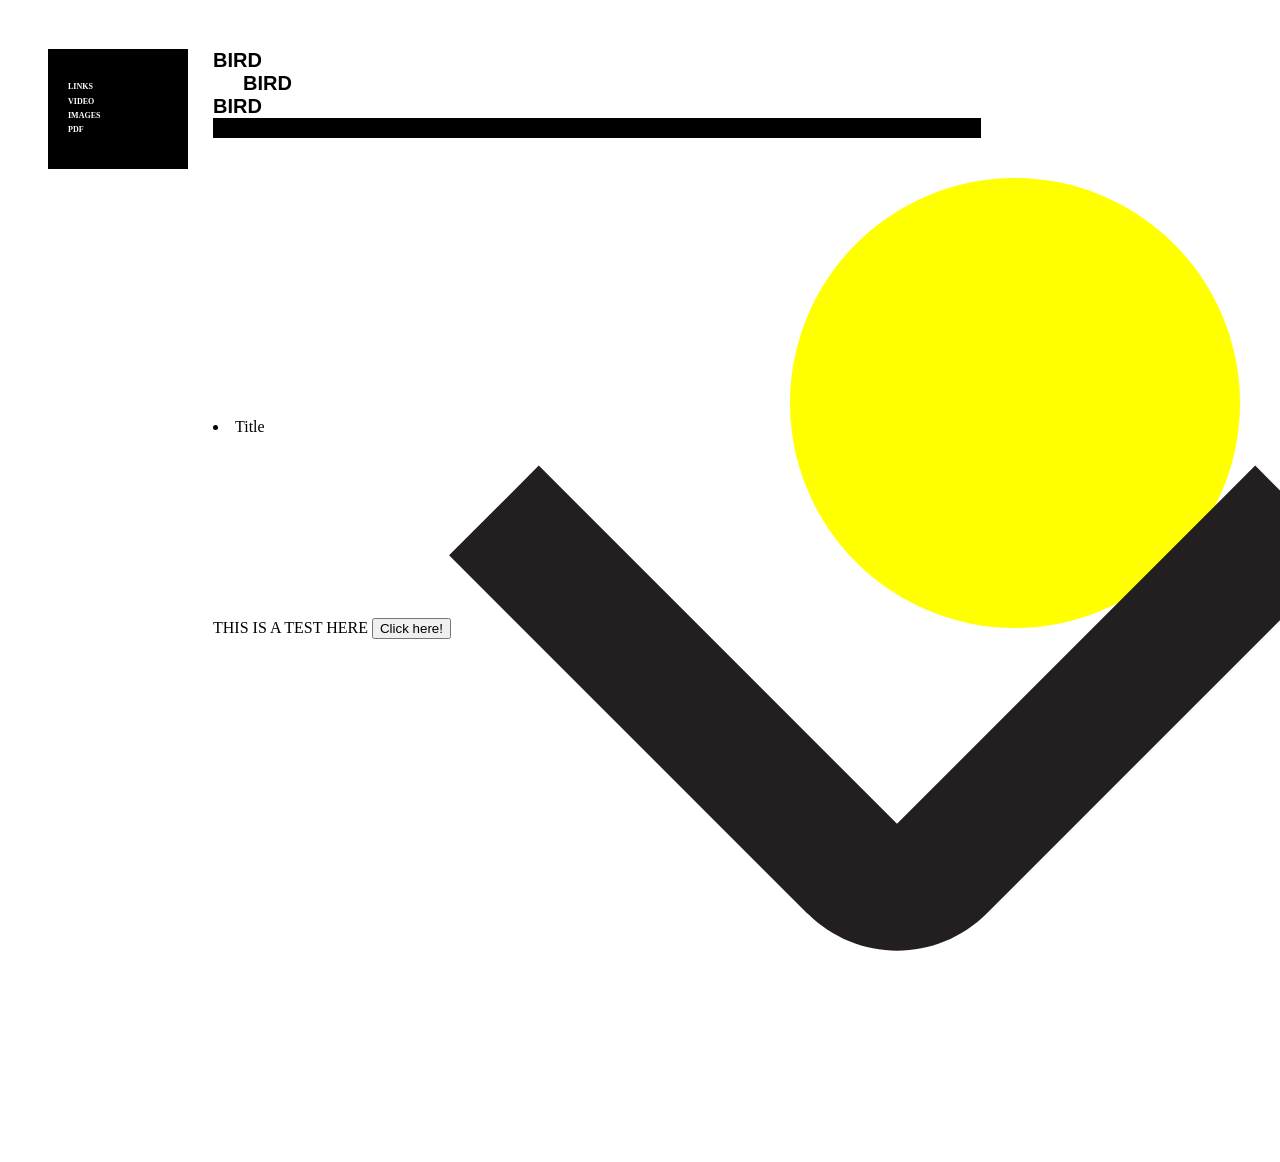
==== index.html @ 7bf4eeba "updates before changing" ====
<!DOCTYPE html>
<html lang="en">

<head>
	<title>
		Birds
	</title>
	<!-- fonts -->
	<link rel="stylesheet" href="https://use.typekit.net/dnc4aus.css">
	<!-- space grotesque font-->
	<link rel="preconnect" href="https://fonts.googleapis.com">
	<link rel="preconnect" href="https://fonts.gstatic.com" crossorigin>
	<link
		href="https://fonts.googleapis.com/css2?family=Funnel+Sans:ital,wght@0,300..800;1,300..800&family=Inter:ital,opsz,wght@0,14..32,100..900;1,14..32,100..900&family=Orbitron:wght@400..900&family=Pixelify+Sans:wght@400..700&family=Space+Grotesk:wght@300..700&family=UnifrakturMaguntia&display=swap"
		rel="stylesheet">
	<!-- shader font -->
	<link rel="stylesheet" href="https://use.typekit.net/dnc4aus.css">
	<!-- fix view port stuff -->

	<meta name="viewport" content="width=device-width, initial-scale=1">
	<link href="https://typography-interaction-2425.github.io/assets/reset.css" rel="stylesheet">



	<!-- <link href="Assets/reset.css" rel="stylesheet"> -->
	<script defer src="Assets/OLD_arena.js"></script>
	<!-- <script defer src="arena-2.js"></script> -->
	<script defer src="arena_last.js"></script>

	<link href="style.css" rel="stylesheet">
	


</head>




<body>
	<div class="flexDiv">

		<nav class="webNav">
			<a>
				links
			</a>
			<a>
				video
			</a>
			<a>
				images
			</a>

			pdf
		</nav>
		<section class="Bigsection">

			<div class="titleSection">

				<div class="birdsSection">

					<div class="birds1">
						bird
					</div>
					<div class="birds2">
						bird
					</div>
					<div class="birds3">
						bird
					</div>
					<div id="decrativeBar"> </div>
				</div>

				<!-- <section class="sunSection"> -->
				<div class="sunDiv">
					<div class="centerSun">

						<div id="bigSun">
							<!-- make a varible that puts in image into this container -->
							<!-- make a fuction for when it's not clicked lisineing to be licked -->
							<!-- when somthing is clicked make a way to exit out -->
							
						</div>
					</div>
					<!-- create the sun push it back -->
					<!-- create 2 divs flex from left to right -->
					<div class="flockDetails">
						<div id="notFlockDiv">


						</div>
						<div id="flockDiv">
							<img src="Assets/BirdFlock.svg" id="BirdImage">

						</div>
					</div>
					<!-- nav is seprate -->
					<!-- u -->



				</div>






			</div>
			<div class="navContainer">
				<nav>
					<a>
						links
					</a>
					<a>
						video
					</a>
					<a>
						images
					</a>

					pdf
				</nav>
			</div>
			<section class="textSection">
			
				<div id="#all-blocks">
					<dialog></dialog>
				</div>

				<p class="itemName">

					<li class="imageBlock"> Title</li> 
				
				
					<div id="bigNav">

						<div> THIS IS A TEST HERE
							<button id="example">Click here!</button>
							<dialog id="dialog">
								<img id="dialogImage" src="" alt="Image">
								<button class="close">Close it!</button>
							</dialog>
						</div>
		
						<h1 id="channel-title"></h1>
						<p id="channel-description"></p>
					</div>

				</p>


				<ul id="all-blocks">

				</ul>




			</section>

			


			<!-- crate an id to put all of the blocks -->
			<!-- <div id="all-blocks"></div>
	<div id="popUp"> -->
		</section>

	</div>
	</div>
	</body>
---- style.css ----
:root {

	--h1: 100px;
	--p: 20px;
	--Black: rgb(0, 0, 0);
	--yellow: #FFFF00;
	--padding: 30px;
}

/* js styling */
.imageBlock{
	width: 200px;
	height: 200px;
	
}
#bigSun {
	display: flex;
	justify-content: center;
	background-color: var(--yellow);
	height: 50vh;
	width: 50vh;
	border-radius: 800px;
	position: absolute;
	z-index: -1;
	right: 40px;
}
#bigSun.highlight{
	background-color: var(--Black);

}
dialog[open] {
    display: flex;
    justify-content: center;
    background-color: var(--yellow);
    height: 50vh;
    width: 50vh;
    border-radius: 800px;
    z-index: 1;
}

dialog {
	color: white;
	gap: calc(4 * var(--base));
	inset: 0; /* Fill the viewport! */
	place-content: center; /* Center the tracks. */
	place-items: center; /* Center within the tracks. */

	&[open] { display: grid } /* `block` is default, but we can override. */
}
/* looking within the modal */
.close { background-color: tomato; } /* Always have a clear “close” `button`. */

::backdrop {
	background-color: rgb(0 0 0 / 75%); /* A dark overlay. */
	backdrop-filter: blur(8px); /* Maybe a little “glassmorphism”? */
}





/* NORMAL -------- */
LEFT TO RIGHT FOR WEB
/* p {
	padding: 30px;


	font-family: "Space Grotesk";
	font-size: 15px;
	font-style: normal;
	font-weight: 700;
	line-height: normal;
	text-transform: uppercase;
	

} */

body {
	display: flex;
	flex-direction: column;
}

.Bigsection {
	padding-top: 1vh;
}

.flexDiv {
	/* display: grid;
	grid-template-columns: 1fr 4fr; */
	column-gap: 25px;
	display: flex;
	margin: 40px

}

.webNav {
	height: 120px;
	width: 100px;
	background-color: var(--Black);
	color: white;
	/*  each element is spaced evenly*/
	display: flex;
	justify-content: space-between;
	padding: 0px 20px 0px 20px;
	flex-direction: column;
	/* border-radius: 200px; */
	font-family: Shader;
	font-size: 8px;
	font-style: normal;
	font-weight: 600;
	line-height: 180%;
	*/
	/* 15.977px */
	text-transform: uppercase;
	/* margin-top: 60px;
	margin-left:30px; */
	justify-content: center;
	/* margin-top: calc(10vh)+calc(10px); */
	margin-top: 1vh;

}


.firstDiv {
	display: flex;
	flex-wrap: nowrap;
	flex-direction: row;
}

.birdsSection {

	/* placing birds where we want */
	display: flex;
	flex: 3;
	justify-content: center;
	height: 70%;
	background-color: var(--red--);
	z-index: 0;
	flex-direction: column;
	position: relative;
	/* font changes */
	font-family: "shader", sans-serif;
	font-weight: 700;
	font-size: 20px;
	text-transform: uppercase;
	color: var(--Black);
}




/*  */

.centerSun {
	display: flex;
	flex-direction: row;
	justify-content: center;

}

/* display flex all birds */
.birds1 .birds2 .birds3 {
	display: flex;
	justify-content: center;
	align-items: center;
	color: var(--Black);

	font-family: Shader;

	font-style: normal;
	font-weight: 700;
	line-height: normal;
	text-transform: uppercase;



}

/* ofset that one bird */
.birds2 {
	padding-left: 30px;
	position: relative;
	padding-left: 30px;
}

#decrativeBar {

	background-color: var(--Black);
	width: 100%;
	height: 20px;
	margin-bottom: 40px;
}

.sunDiv {
	width: 60vw;
	display: flex;
	flex-direction: row;
	justify-content: center;


}



.flockDetails {
	display: flex;
	flex-direction: row;
	height: 200px;

}

#notFlockDiv {

	width: 0%;
	height: 100%;
	/* background-color: aqua; */

}

#flockDiv {

	width: 100%;
	height: 100%;
	/* background-color: #FFFF00; */
	padding-top: 80px;

}

#BirdImage {
	width: 300%;
}

.navContainer {
	/* display: flex; */
	/* flex-direction: row; */
	justify-content: center;
	padding-top: 60px;
	padding-bottom: 30px;
	display: none;
}

nav {
	background-color: #000;
	color: azure;
	width: 70%;
	/*  each element is spaced evenly*/
	display: flex;
	justify-content: space-between;
	padding: 0px 20px 0px 20px;
	flex-direction: row;
	/* border-radius: 200px; */
	font-family: Shader;
	font-size: 8px;
	font-style: normal;
	font-weight: 600;
	line-height: 180%;
	/* 15.977px */
	text-transform: uppercase;

}

.textSection {

	/* need to make a height so that we can scroll */
	height: 50vh;
	overflow: scroll;



}
p {
	padding-top: 10px;


	font-family: "Space Grotesk";
	font-size: 15px;
	font-style: normal;
	font-weight: 700;
	line-height: normal;
	text-transform: uppercase;
	max-width: 1300px;

}
#all-blocks {
	font-family: "Space Grotesk";
	font-size: 15px;
	font-style: normal;
	font-weight: 700;
	line-height: normal;
	text-transform: uppercase;

}


/* center it within the div */
/* position: relative;
left: 20vw;























/* MEDIA QUERIES */

/* ALL RULES THAT APPLY WHEN SCREEN IS SMALLER THAN 1050 PX */
@media screen and (max-width: 1050px) {}

/* WHEN SCREEN IS SMALLER THAN 600 PX */
@media screen and (max-width: 600px) {

	/* FLEX UP AND DOWN FOR MOBILE */
	/* for fonts */
	/* DISPLAY NONE */
	.flexDiv {
		display: flex;
		flex-direction: column;
	}

	.webNav {

		display: none;
	}

	p {
		padding: 30px;


		font-family: "Space Grotesk";
		font-size: 15px;
		font-style: normal;
		font-weight: 700;
		line-height: normal;
		text-transform: uppercase;

	}

	body {
		display: flex;
		flex-wrap: nowrap;
		flex-direction: column;
	}



	/* .sideNav {
		height: 80px;
		background-color: aqua;
	} */

	.birdsSection {

		/* placing birds where we want */
		display: flex;
		flex: 3;
		justify-content: center;
		height: 70%;
		background-color: var(--red--);
		z-index: 0;
		flex-direction: column;
		position: relative;
		/* font changes */
		font-family: "shader", sans-serif;
		font-weight: 700;
		font-size: 60px;

		color: var(--Black);
	}

	/* display flex all birds */
	.birds1 .birds2 .birds3 {
		display: flex;
		justify-content: center;
		align-items: center;
		color: var(--Black);

		font-family: Shader;

		font-style: normal;
		font-weight: 700;
		line-height: normal;
		text-transform: uppercase;


	}
	.flexDiv {
		/* display: grid;
		grid-template-columns: 1fr 4fr; */
		column-gap: 25px;
		display: flex;
		margin: 0px
	
	}

	/* ofset that one bird */
	.birds2 {
		padding-left: 30px;
		position: relative;
		padding-left: 30px;
	}

	#decrativeBar {
		display: none;
	}

	.sunDiv {
		width: 100vw;
		display: flex;
		flex-direction: column;
		justify-content: center;

	}

	#bigSun {
		background-color: var(--yellow);
		height: 40vh;
		width: 40vh;
		border-radius: 200px;

		/* center it within the div */
		/* position: relative;
	left: 20vw; */

	}


	.flockDetails {
		display: flex;
		flex-direction: row;
		height: 200px;

	}

	#notFlockDiv {

		width: 100%;
		height: 100%;
		/* background-color: aqua; */

	}

	#flockDiv {

		width: 100%;
		height: 100%;
		/* background-color: #FFFF00; */
		padding-top: 80px;

	}

	#BirdImage {
		width: 60%;
	}

	.navContainer {
		display: flex;
		flex-direction: row;
		justify-content: center;
		padding-top: 60px;
		padding-bottom: 30px;
	}

	nav {
		background-color: var(--Black);
		color: azure;
		width: 70%;
		/*  each element is spaced evenly*/
		display: flex;
		justify-content: space-between;
		padding: 0px 20px 0px 20px;
		flex-direction: row;
		border-radius: 200px;
		font-family: Shader;
		font-size: 8px;
		font-style: normal;
		font-weight: 600;
		line-height: 180%;
		/* 15.977px */
		text-transform: uppercase;

	}

	.textSection {

		/* need to make a height so that we can scroll */
		height: 50vh;
		overflow: scroll;



	}



}











/* SCREEN IS SMALLER THAN 530 PX */
@media screen and (max-width: 530px) {
	nav {

		width: 80%;


	}
}

/* SCREEN IS SMALLER THATN 400 PX */

@media screen and (max-width: 400px) {}

/* WHEN SCREEN IS SMALLER THAN 350 PX */
@media screen and (max-width: 350px) {}
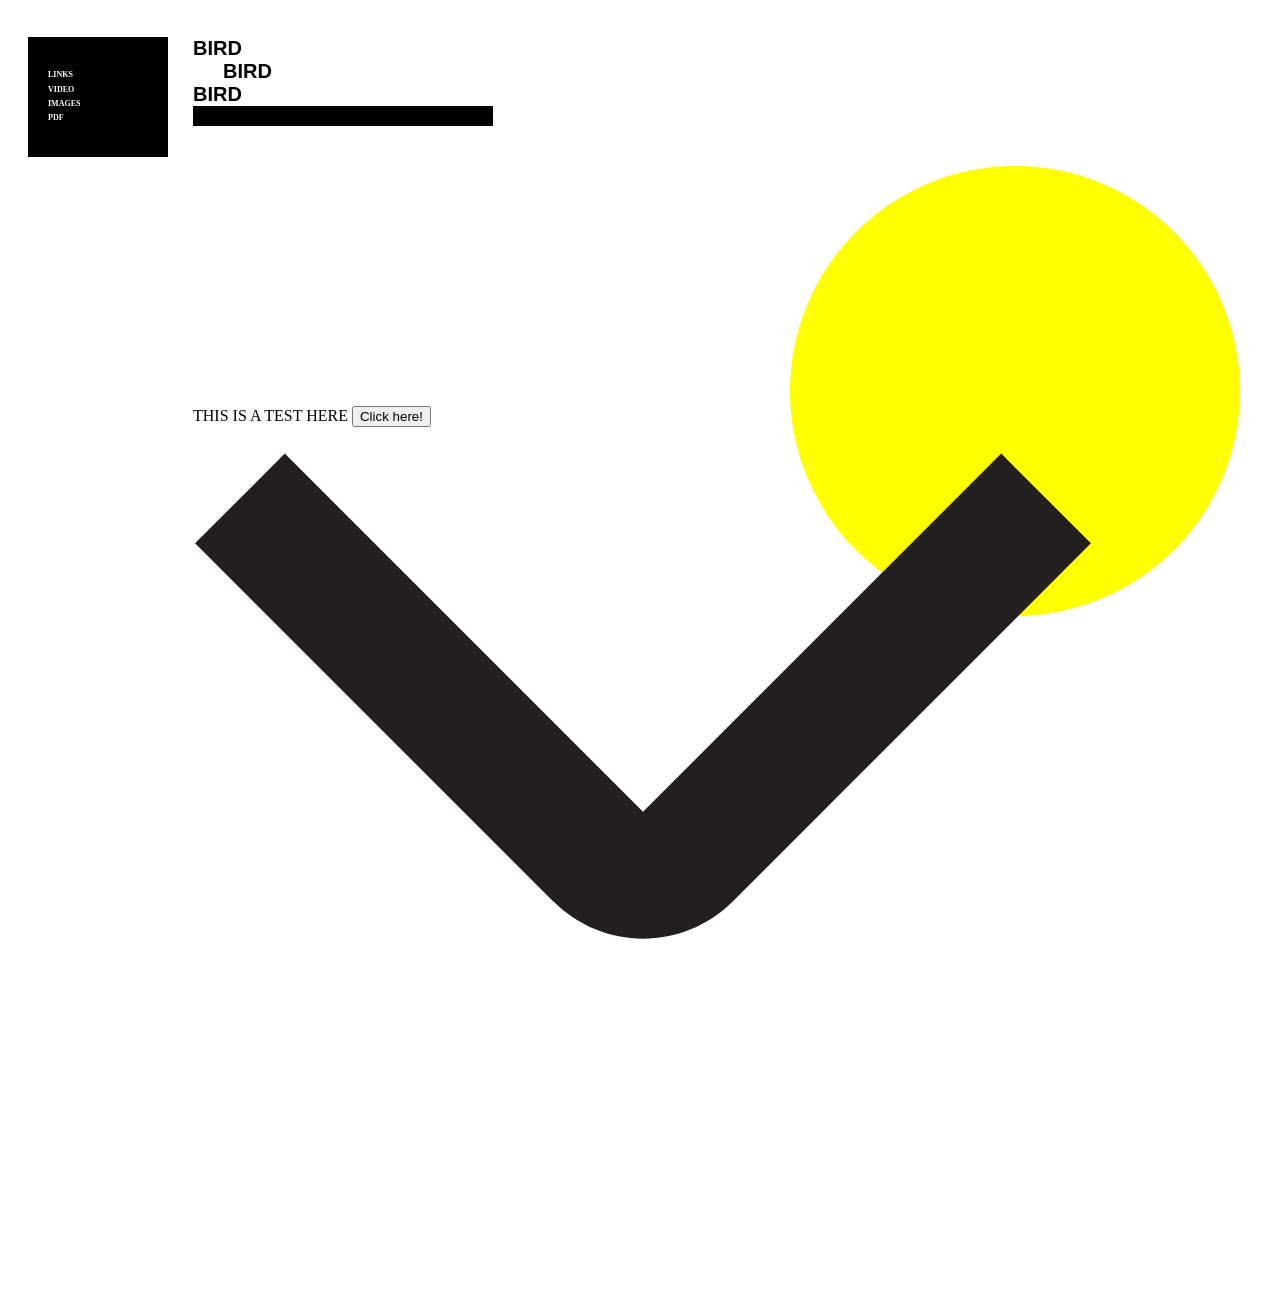
==== commit fcc1a08d: "popup stuff" ====
--- a/index.html
+++ b/index.html
@@ -124,12 +124,12 @@
 			<section class="textSection">
 			
 				<div id="#all-blocks">
-					<dialog></dialog>
+				
 				</div>
 
 				<p class="itemName">
 
-					<li class="imageBlock"> Title</li> 
+					
 				
 				
 					<div id="bigNav">
--- a/style.css
+++ b/style.css
@@ -89,7 +89,8 @@
 	grid-template-columns: 1fr 4fr; */
 	column-gap: 25px;
 	display: flex;
-	margin: 40px
+	/* margin: 40px */
+	padding: 20px;
 
 }
 
@@ -119,6 +120,9 @@
 	margin-top: 1vh;
 
 }
+figcaption{
+	width: 100%;
+}
 
 
 .firstDiv {
@@ -192,10 +196,10 @@
 }
 
 .sunDiv {
-	width: 60vw;
+	
 	display: flex;
 	flex-direction: row;
-	justify-content: center;
+	justify-content: end;
 
 
 }
@@ -262,7 +266,7 @@
 .textSection {
 
 	/* need to make a height so that we can scroll */
-	height: 50vh;
+	height: 100vh;
 	overflow: scroll;
 
 
@@ -278,7 +282,7 @@
 	font-weight: 700;
 	line-height: normal;
 	text-transform: uppercase;
-	max-width: 1300px;
+	max-width: 40%;
 
 }
 #all-blocks {
@@ -321,7 +325,22 @@
 /* MEDIA QUERIES */
 
 /* ALL RULES THAT APPLY WHEN SCREEN IS SMALLER THAN 1050 PX */
-@media screen and (max-width: 1050px) {}
+@media screen and (max-width: 1050px) {
+	p {
+		padding-top: 10px;
+	
+	
+		font-family: "Space Grotesk";
+		font-size: 15px;
+		font-style: normal;
+		font-weight: 700;
+		line-height: normal;
+		text-transform: uppercase;
+		max-width: 100%;
+	
+	}
+	
+}
 
 /* WHEN SCREEN IS SMALLER THAN 600 PX */
 @media screen and (max-width: 600px) {
@@ -340,11 +359,11 @@
 	}
 
 	p {
-		padding: 30px;
+		padding: 10px;
 
 
 		font-family: "Space Grotesk";
-		font-size: 15px;
+		font-size: 10px;
 		font-style: normal;
 		font-weight: 700;
 		line-height: normal;
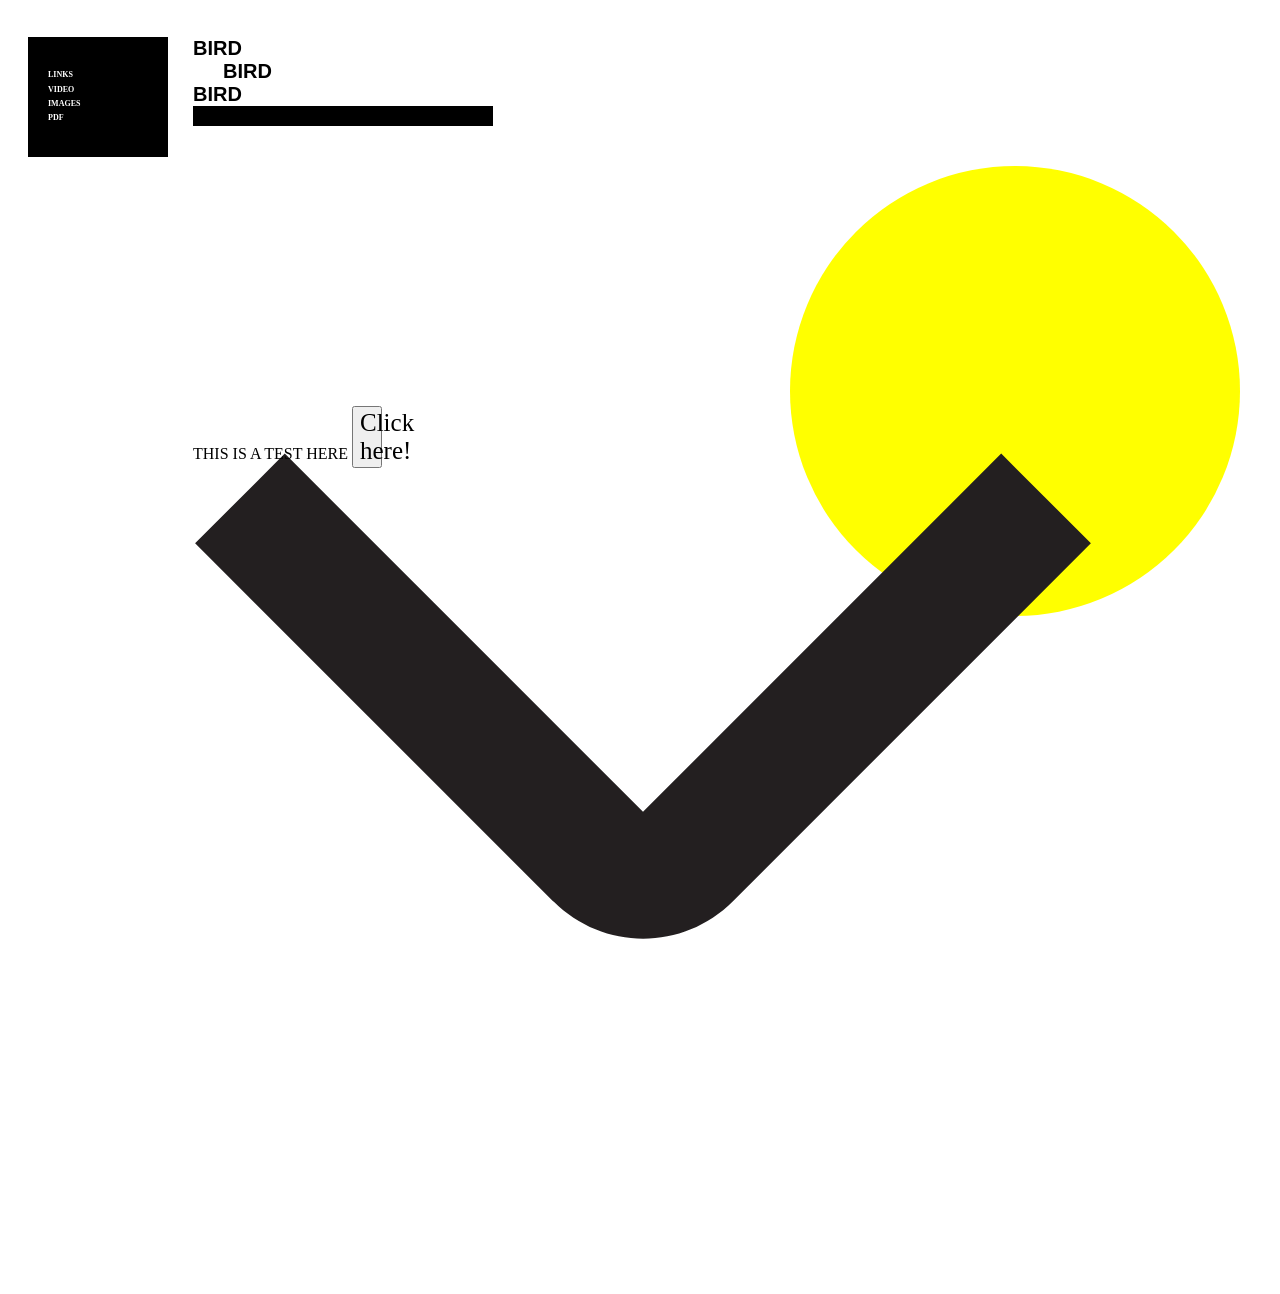
==== commit e47692c0: "bird pop up" ====
--- a/index.html
+++ b/index.html
@@ -137,8 +137,10 @@
 						<div> THIS IS A TEST HERE
 							<button id="example">Click here!</button>
 							<dialog id="dialog">
+								
+								<button class="close">X</button>
 								<img id="dialogImage" src="" alt="Image">
-								<button class="close">Close it!</button>
+							
 							</dialog>
 						</div>
 		
--- a/style.css
+++ b/style.css
@@ -24,18 +24,31 @@
 	z-index: -1;
 	right: 40px;
 }
-#bigSun.highlight{
-	background-color: var(--Black);
+#bigSun.white-background{
+	background-color: white;
 
 }
 dialog[open] {
-    display: flex;
+	display: flex;
     justify-content: center;
+    align-items: center; /* center */
     background-color: var(--yellow);
-    height: 50vh;
-    width: 50vh;
+    height: 80vh;
+    width: 80vh;
     border-radius: 800px;
-    z-index: 1;
+    position: fixed; 
+    top: 50%;
+    left: 50%;
+    transform: translate(-50%, -50%); 
+    z-index: 1000; 
+	
+
+}
+button {
+	font-family: "Space Grotesk";
+	font-size: 25px;
+	width: 30px;
+	
 }
 
 dialog {
@@ -46,9 +59,10 @@
 	place-items: center; /* Center within the tracks. */
 
 	&[open] { display: grid } /* `block` is default, but we can override. */
+	&[open] { gap: 20px; } /* `block` is default, but we can override. */
 }
 /* looking within the modal */
-.close { background-color: tomato; } /* Always have a clear “close” `button`. */
+.close { background-color: rgb(0, 0, 0); } /* Always have a clear “close” `button`. */
 
 ::backdrop {
 	background-color: rgb(0 0 0 / 75%); /* A dark overlay. */
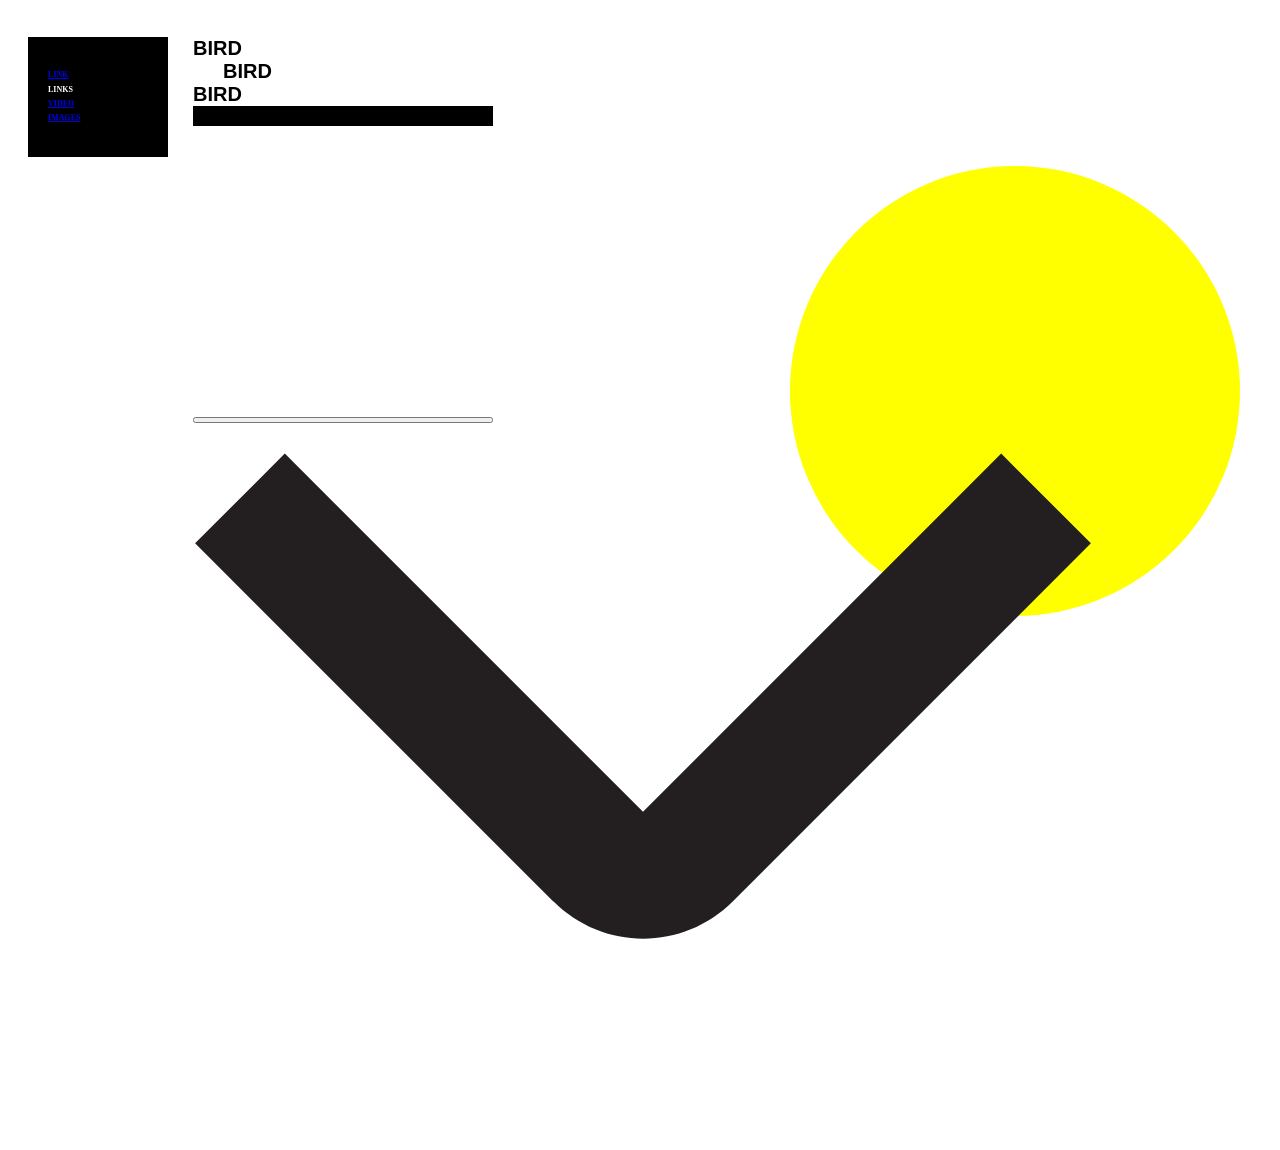
==== commit d919ecf2: "Working for the most part" ====
--- a/index.html
+++ b/index.html
@@ -28,7 +28,7 @@
 	<script defer src="arena_last.js"></script>
 
 	<link href="style.css" rel="stylesheet">
-	
+
 
 
 </head>
@@ -40,17 +40,18 @@
 	<div class="flexDiv">
 
 		<nav class="webNav">
+			<a href ="link.html"> link </a>
 			<a>
 				links
 			</a>
-			<a>
+			<a href="video.html">
 				video
 			</a>
-			<a>
+			<a href="image.html">
 				images
 			</a>
 
-			pdf
+			
 		</nav>
 		<section class="Bigsection">
 
@@ -78,7 +79,7 @@
 							<!-- make a varible that puts in image into this container -->
 							<!-- make a fuction for when it's not clicked lisineing to be licked -->
 							<!-- when somthing is clicked make a way to exit out -->
-							
+
 						</div>
 					</div>
 					<!-- create the sun push it back -->
@@ -108,45 +109,44 @@
 			</div>
 			<div class="navContainer">
 				<nav>
-					<a>
-						links
-					</a>
-					<a>
-						video
-					</a>
-					<a>
-						images
-					</a>
-
-					pdf
+					<a href ="link.html"> link </a>
+			<a>
+				links
+			</a>
+			<a href="video.html">
+				video
+			</a>
+			<a href="image.html">
+				images
+			</a>
 				</nav>
 			</div>
 			<section class="textSection">
-			
+
 				<div id="#all-blocks">
-				
+
 				</div>
 
 				<p class="itemName">
 
-					
-				
-				
-					<div id="bigNav">
 
-						<div> THIS IS A TEST HERE
-							<button id="example">Click here!</button>
-							<dialog id="dialog">
-								
-								<button class="close">X</button>
-								<img id="dialogImage" src="" alt="Image">
-							
-							</dialog>
-						</div>
-		
-						<h1 id="channel-title"></h1>
-						<p id="channel-description"></p>
+
+
+				<div id="bigNav">
+
+					<div> 
+						<button id="example"></button>
+						<dialog id="dialog">
+
+							<button class="close">X</button>
+							<img id="dialogImage" src="" alt="Image">
+
+						</dialog>
 					</div>
+
+					<h1 id="channel-title"></h1>
+					<p id="channel-description"></p>
+				</div>
 
 				</p>
 
@@ -160,7 +160,7 @@
 
 			</section>
 
-			
+
 
 
 			<!-- crate an id to put all of the blocks -->
@@ -170,4 +170,4 @@
 
 	</div>
 	</div>
-	</body>+</body>
--- a/style.css
+++ b/style.css
@@ -47,7 +47,7 @@
 button {
 	font-family: "Space Grotesk";
 	font-size: 25px;
-	width: 30px;
+	width: 100%;
 	
 }
 
@@ -280,12 +280,14 @@
 .textSection {
 
 	/* need to make a height so that we can scroll */
-	height: 100vh;
-	overflow: scroll;
-
-
-
-}
+	max-height: 100vh;
+	overflow-y: auto;
+	overflow-x: hidden;
+
+
+
+}
+
 p {
 	padding-top: 10px;
 
@@ -358,6 +360,12 @@
 
 /* WHEN SCREEN IS SMALLER THAN 600 PX */
 @media screen and (max-width: 600px) {
+
+
+	.image-bloc{
+
+		max-width: 100%;
+	}
 
 	/* FLEX UP AND DOWN FOR MOBILE */
 	/* for fonts */
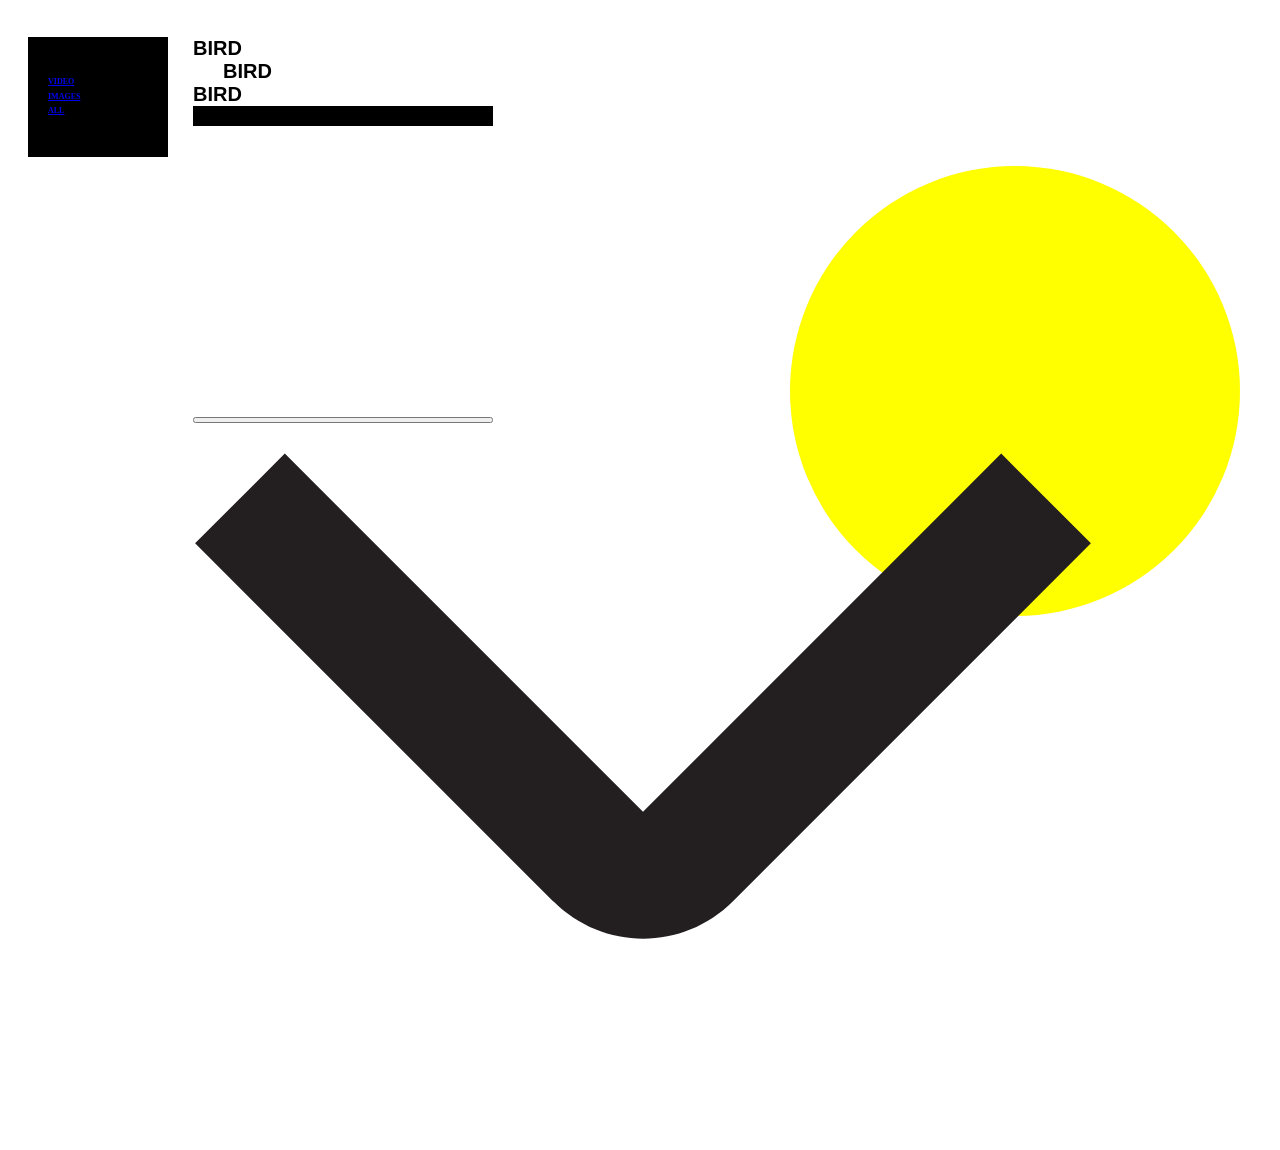
==== commit 7a196bbf: "added some filters" ====
--- a/index.html
+++ b/index.html
@@ -40,18 +40,17 @@
 	<div class="flexDiv">
 
 		<nav class="webNav">
-			<a href ="link.html"> link </a>
-			<a>
-				links
-			</a>
 			<a href="video.html">
 				video
 			</a>
 			<a href="image.html">
 				images
 			</a>
+			<a href="index.html">
+			all
+			</a>
 
-			
+
 		</nav>
 		<section class="Bigsection">
 
@@ -109,16 +108,15 @@
 			</div>
 			<div class="navContainer">
 				<nav>
-					<a href ="link.html"> link </a>
-			<a>
-				links
-			</a>
-			<a href="video.html">
-				video
-			</a>
-			<a href="image.html">
-				images
-			</a>
+					<a href="video.html">
+						video
+					</a>
+					<a href="image.html">
+						images
+					</a>
+					<a href="index.html">
+					all
+					</a>
 				</nav>
 			</div>
 			<section class="textSection">
@@ -134,7 +132,7 @@
 
 				<div id="bigNav">
 
-					<div> 
+					<div>
 						<button id="example"></button>
 						<dialog id="dialog">
 
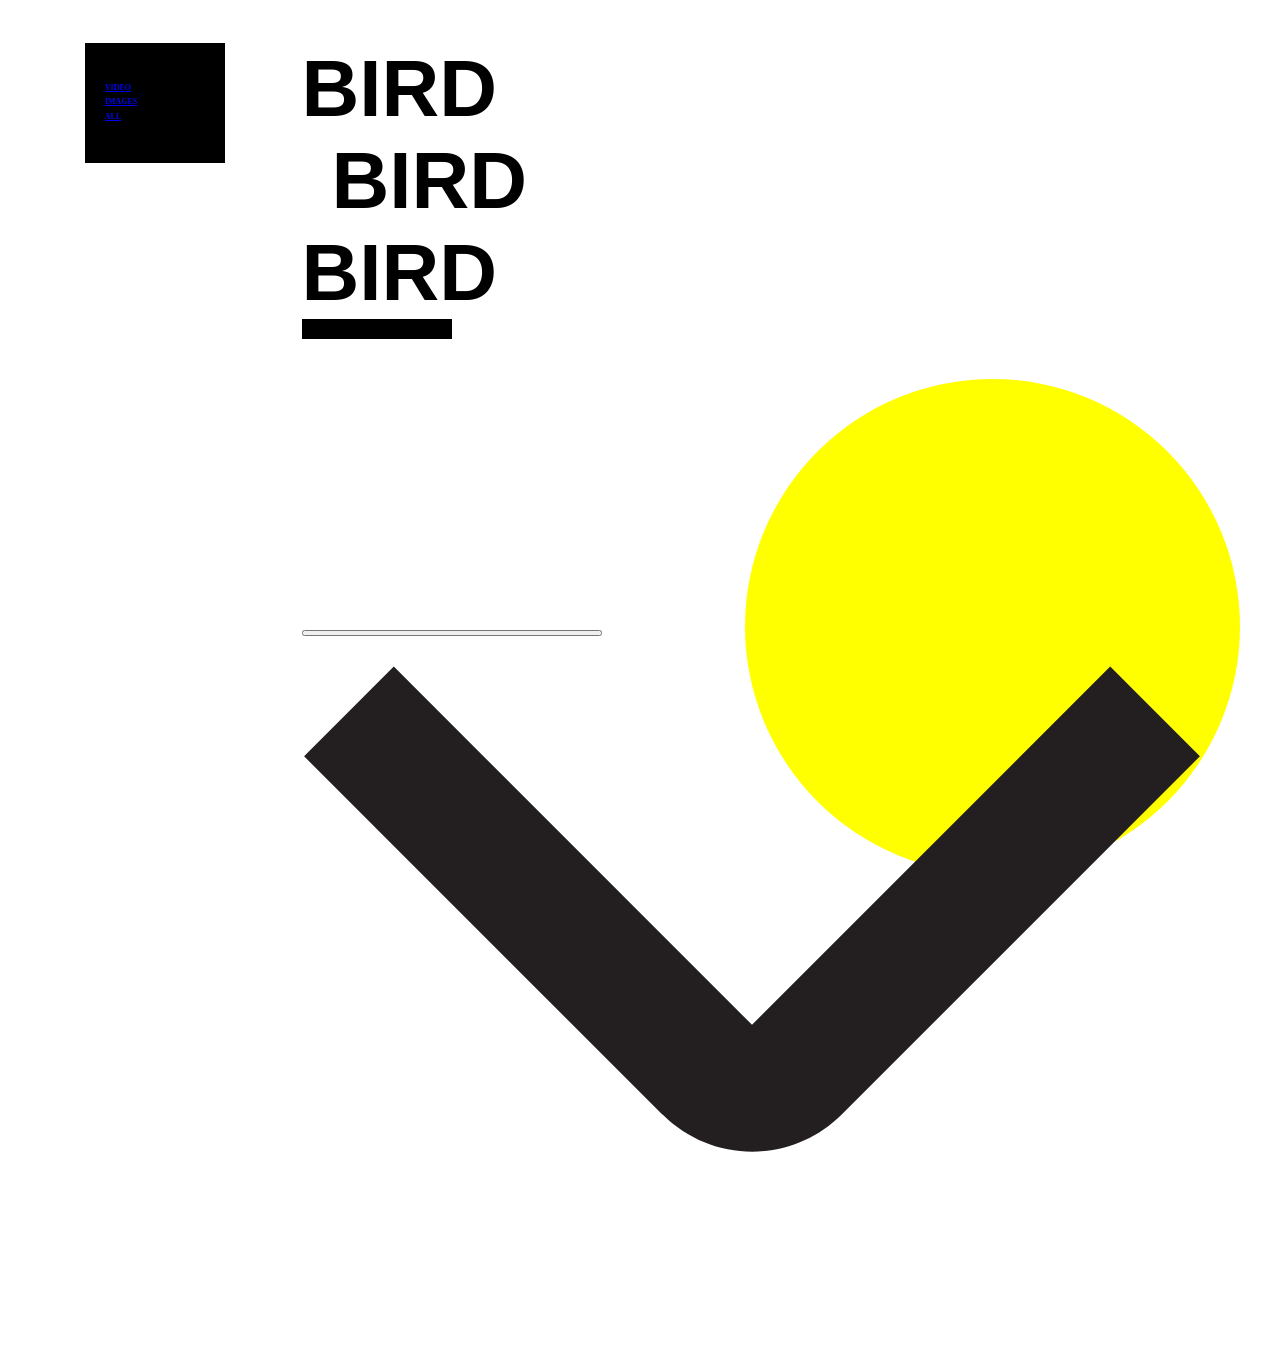
==== commit da5f8358: "still working" ====
--- a/index.html
+++ b/index.html
@@ -25,7 +25,7 @@
 	<!-- <link href="Assets/reset.css" rel="stylesheet"> -->
 	<script defer src="Assets/OLD_arena.js"></script>
 	<!-- <script defer src="arena-2.js"></script> -->
-	<script defer src="arena_last.js"></script>
+	<!-- <script defer src="arena_last.js"></script> -->
 
 	<link href="style.css" rel="stylesheet">
 
@@ -136,8 +136,9 @@
 						<button id="example"></button>
 						<dialog id="dialog">
 
-							<button class="close">X</button>
+							<button class="close">X CLOSE</button>
 							<img id="dialogImage" src="" alt="Image">
+							<video id ="dialogVideo" src="" alt="video">
 
 						</dialog>
 					</div>
--- a/style.css
+++ b/style.css
@@ -17,8 +17,8 @@
 	display: flex;
 	justify-content: center;
 	background-color: var(--yellow);
-	height: 50vh;
-	width: 50vh;
+	height: 55vh;
+	width: 55vh;
 	border-radius: 800px;
 	position: absolute;
 	z-index: -1;
@@ -44,6 +44,10 @@
 	
 
 }
+#dialogImage, #dialogVideo{
+	max-width: 60vh;
+	max-height: 60vh;
+}
 button {
 	font-family: "Space Grotesk";
 	font-size: 25px;
@@ -62,11 +66,16 @@
 	&[open] { gap: 20px; } /* `block` is default, but we can override. */
 }
 /* looking within the modal */
-.close { background-color: rgb(0, 0, 0); } /* Always have a clear “close” `button`. */
+.close { background-color: rgb(0, 0, 0); 
+	display: flex
+;
+    justify-content: center;
+} /* Always have a clear “close” `button`. */
 
 ::backdrop {
 	background-color: rgb(0 0 0 / 75%); /* A dark overlay. */
 	backdrop-filter: blur(8px); /* Maybe a little “glassmorphism”? */
+	
 }
 
 
@@ -101,10 +110,11 @@
 .flexDiv {
 	/* display: grid;
 	grid-template-columns: 1fr 4fr; */
-	column-gap: 25px;
+	column-gap: 6vw;
 	display: flex;
 	/* margin: 40px */
-	padding: 20px;
+	padding: 2vw 6vw;
+	
 
 }
 
@@ -159,10 +169,28 @@
 	/* font changes */
 	font-family: "shader", sans-serif;
 	font-weight: 700;
-	font-size: 20px;
+	font-size: 80px;
 	text-transform: uppercase;
 	color: var(--Black);
 }
+h1 {
+	
+	
+
+
+	font-family: "Space Grotesk";
+	font-size: 60px;
+	font-style: normal;
+	font-weight: 700;
+	line-height: normal;
+	
+	
+
+} 
+
+
+
+
 
 
 
@@ -204,7 +232,7 @@
 #decrativeBar {
 
 	background-color: var(--Black);
-	width: 100%;
+	width: 50%;
 	height: 20px;
 	margin-bottom: 40px;
 }
@@ -342,6 +370,12 @@
 
 /* ALL RULES THAT APPLY WHEN SCREEN IS SMALLER THAN 1050 PX */
 @media screen and (max-width: 1050px) {
+	.flexDiv {
+		display: flex;
+		flex-direction: column;
+		align-items: flex-end;
+	}
+	
 	p {
 		padding-top: 10px;
 	
@@ -355,11 +389,39 @@
 		max-width: 100%;
 	
 	}
+	.navContainer {
+		display: flex;
+		flex-direction: row;
+		justify-content: center;
+		padding-top: 0px;
+		padding-bottom: 30px;
+	}
+
+	nav {
+	display: none;
+
+	}
+	
+	#decrativeBar {
+
+		background-color: var(--Black);
+		width: 100%;
+		height: 20px;
+		margin-bottom: 40px;
+		display: none;
+	}
 	
 }
 
 /* WHEN SCREEN IS SMALLER THAN 600 PX */
 @media screen and (max-width: 600px) {
+	
+	.flexDiv {
+
+		
+		align-items: normal;
+		
+	}
 
 
 	.image-bloc{
